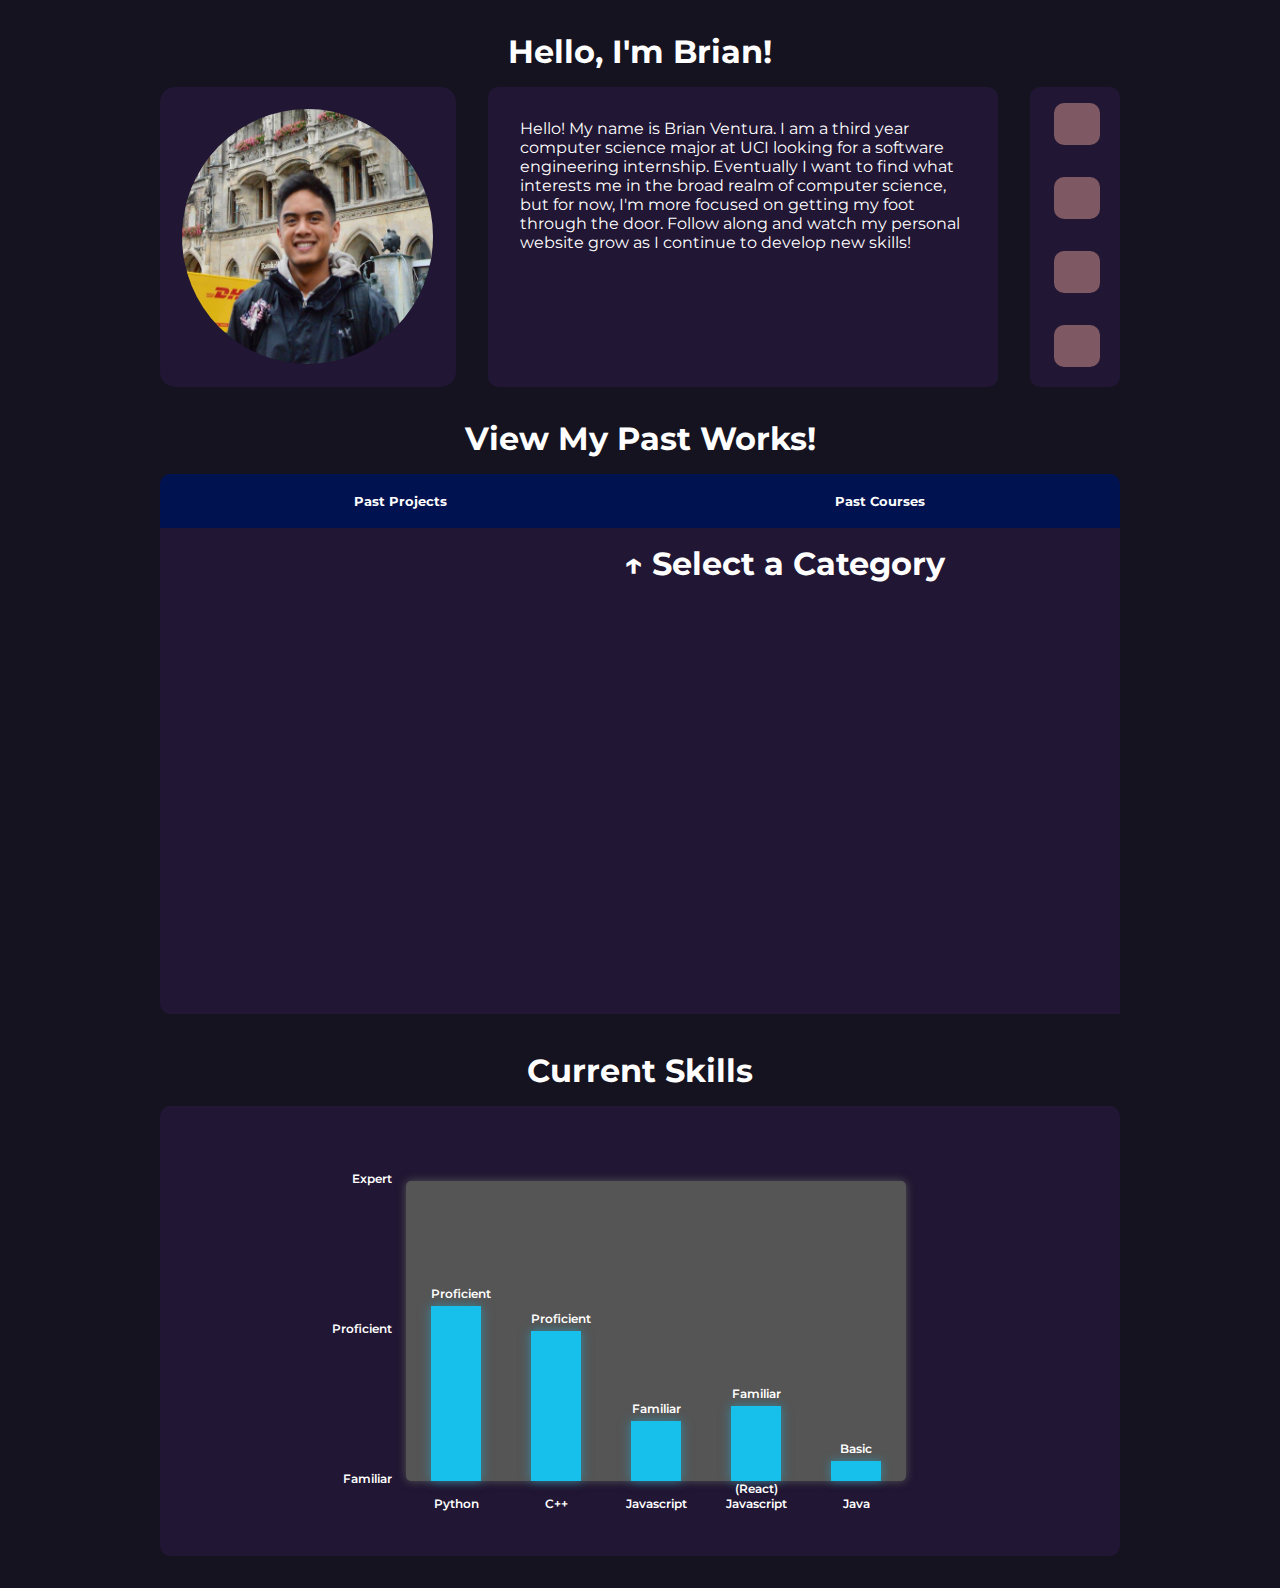
==== portfolio.html @ 1925c832 "Add files via upload" ====
<!DOCTYPE html>
<html lang="en">
<head>
    <meta charset="UTF-8">
    <meta name="viewport" content="width=device-width, initial-scale=1.0">
    <title>Hello!</title>
    <link href="https://fonts.googleapis.com/css2?family=Montserrat:wght@100&display=swap" rel="stylesheet">
    <link rel="stylesheet" href="https://cdnjs.cloudflare.com/ajax/libs/font-awesome/5.15.1/css/all.min.css" integrity="sha512-+4zCK9k+qNFUR5X+cKL9EIR+ZOhtIloNl9GIKS57V1MyNsYpYcUrUeQc9vNfzsWfV28IaLL3i96P9sdNyeRssA==" crossorigin="anonymous" />
    <link rel="stylesheet" href="./styles/portfolio.css">
    <link rel="stylesheet" href="./styles/barchart.css"/>
    <link rel="stylesheet" href="./styles/projects.css"/>
</head>
<body class="main">
    <div class="welcome">
        <h1 style="font-size:32px; margin-bottom: 1rem; margin-top:2rem; text-align:center">Hello, I'm Brian!</h1>
        <div class="introduction">
            <div class="introduction-pic-container"><img src="./pics/me.png" class="pic-me"></div>
            <div class="introduction-about">
                <p style="margin: 2rem 2rem 0rem 2rem;" id="intro">Hello! My name is Brian Ventura. I am a third year computer science major
                    at UCI looking for a software engineering internship. Eventually I want to find what interests me in the 
                    broad realm of computer science, but for now, I'm more focused on getting my foot through the door. Follow 
                    along and watch my personal website grow as I continue to develop new skills!</p>
            </div>
            <div class="introduction-socials">
                <div class="socials">
                    <button class="fab fa-github-square" onclick="location.href='https://www.github.com/brianv212'" id="icon"></button>
                    <button class="fab fa-facebook-square" onclick="location.href='https://www.facebook.com/BrianVenturaa'" id="icon"></button>
                    <button class="fab fa-linkedin" onclick="location.href='https://www.linkedin.com/in/brian-ventura-34a975197/'" id="icon"></button>
                    <button class="fab fa-instagram-square" onclick="location.href='https://www.instagram.com/briancv_'" id="icon"></button>
                </div>      
            </div>        
        </div>
    </div>

    <div class="past-projects">
        <h1 style="font-size:32px; margin-bottom: 1rem; margin-top:2rem; text-align:center">View My Past Works!</h1>
        <div class="past-projects-inner">
            <div class="pp-topbar">
                <button class="pp-pprojects" id="1">Past Projects</button>
                <button class="pp-pcourses" id="2">Past Courses</button>
            </div>
            <div class="pp-content">
                <div class="pp-directory">
                    <div class="pp-item" id="0">Algorithm Racing!</div><hr id="bar">
                    <div class="pp-item" id="1">eSports Tracker</div><hr id="bar">
                    <div class="pp-item" id="2">Questions From a Stranger</div><hr id="bar">
                </div>
                <div class="pp-display">
                    <h1 class="pp-display-title">&uarr; Select a Category</h1>
                    <div class="pp-display-description"></div><button id="read_more_button" class="button_empty">Read More!</button>
                    <div class="pp-display-picture"><img src="" id="image" class="image_empty"/></div>
                </div>                
            </div>
        </div>
        <!-- <div class="read-more">
            <div class="read-more-heading">
                <div class="read-more-title"></div>
                <button class="read-more-exit">&times;</button>
            </div>

            <div class="read-more-description"></div>
        </div> -->
    </div>

    <div class="skills">
        <h1 style="font-size:32px; margin-bottom: 1rem; margin-top:2rem; text-align:center">Current Skills</h1>
        <div class="placement">
            <div class="chart">
                <ul class="numbers">
                    <li><span>Expert</span></li>
                    <li><span>Proficient</span></li>
                    <li><span>Familiar</span></li>
                </ul>
                <ul class="bars">
                    <li><div class="bar" data-percentage="Proficient" style="height: 175px"></div><span>Python</span></li>
                    <li><div class="bar" data-percentage="Proficient" style="height: 150px"></div><span>C++</span></li>
                    <li><div class="bar" data-percentage="Familiar" style="height: 60px"></div><span>Javascript</span></li>
                    <li><div class="bar" data-percentage="Familiar" style="height: 75px"></div><span>(React) Javascript</span></li>
                    <li><div class="bar" data-percentage="Basic" style="height: 20px"></div><span>Java</span></li>
                </ul>
            </div>
        </div>
    </div>

    <script src="./projects.js"></script>
</body>
</html>
---- styles/portfolio.css ----
* {
    margin: 0;
    padding: 0;
    box-sizing: border-box;
}

*:focus {
    outline: none;
}

:root {
    --bg: #211633;
    --width: 1024px;
    --duration: 0.5s;
    --transition-style: ease-in-out;
}

.main {
    position: relative;
    background: #151320;
    font-family: Montserrat, sans-serif;
    color: white
}

.welcome {
    margin: auto;
    width: var(--width);
}

.name {
    margin: 1rem 0rem 1rem 2rem;
    font-weight: bold;
    text-align: left;
    width: var(--width);
}

.introduction {
    display: flex;
    flex-direction: row;
    height: 300px;
    margin: auto;
    width: var(--width);
    /* background-color: yellowgreen; */
    border-radius: 1%;
}

.introduction-pic-container {
    background-color: var(--bg);
    width: 33%;
    margin: 0rem 2rem 0rem 2rem;
    border-radius: 5%;
    transition: background-color var(--duration) var(--transition-style);
}

.introduction-pic-container:hover {
    background-color: rgba(255, 0, 0, 0.404);
}

.pic-me {
    border-radius: 50%;
    height: 85%;
    width: 85%;
    margin-top: 7.5%;
    margin-left: 7.5%;
}

.introduction-about {
    background-color: var(--bg);
    height: 300px;
    width: 57%;
    border-radius: 10px;
    margin: 0rem 2rem 0rem 0rem;
    transition: background-color var(--duration) var(--transition-style);
}

.introduction-about:hover {
    background-color: rgba(255, 166, 0, 0.493);
}

.introduction-socials {
    width: 10%;
    background-color: var(--bg);
    border-radius: 10px;
    margin: 0rem 2rem 0rem 0rem ;
    transition: background-color var(--duration) var(--transition-style);
}

.introduction-socials:hover {
    background-color: rgba(255, 255, 0, 0.521);
}

.socials {
    width: 100%;
    align-items: center;
    justify-content: center;
}

.socials button{
    width: 46px;
    height: 42px;
    font-size: 32px;
    background-color: rgba(179, 127, 127, 0.637);
    transition: background-color 0.3s ease-in-out;
    border: none;
    border-radius: 10px;
    cursor: pointer;
    margin: 1rem;
    margin-left: 1.5rem
}

.socials button:hover {
    background-color: rgb(235, 168, 168);
}

/* Skills Section */

.skills {
    margin: auto;
    width: var(--width);
}
---- styles/barchart.css ----
/* Bar Chart css */
.placement {
    padding: 0;
    height: 50vh;
    margin: 0rem 2rem 2rem 2rem;
    background-color: var(--bg);
    display: flex;
    align-items: center;
    border-radius: 10px;
}

.chart {
    width: 600px;
    height: 300px;
    display: block;
    margin-left: 20%;
}

.numbers {
    color: #fff;
    margin: 0;
    padding: 0;
    width: 50px;
    height: 100%;
    display: inline-block;
    /* float: left; */
}

.numbers li {
    list-style: none;
    height: 150px;
    position: relative;
    bottom: 145px;
}

.numbers span {
    font-size: 12px;
    font-weight: 600;
    position: absolute;
    bottom: 0;
    right: 10px;    
}

.bars {
    color: #fff;
    font-size: 12px;
    font-weight: 600;
    background: #555;
    margin: 0;
    padding: 0;
    display: inline-block;
    width: 500px;
    height: 300px;
    box-shadow: 0 0 10px 0 #555;
    border-radius: 5px;
}

.bars li {
    display: table-cell;
    width: 100px;
    height: 300px;
    position: relative
}

.bars span {
    width: 100%;
    position: absolute;
    bottom: -30px;
    text-align: center;
}

.bars .bar {
    display: block;
    background: #17C0EB; 
    width: 50px;
    position: absolute;
    bottom: 0;
    margin-left: 25px;
    text-align: center;
    box-shadow: 0 0 10px 0 rgba(23, 192, 235, 0.5);

    transition: .25s;
    transition-property: background, box-shadow;
}

.bars .bar:hover {
    background: #55EFC4;
    box-shadow: 0 0 10px 0 rgba(85, 239, 196, 0.5);
}

.bars .bar:before {
    color: #fff;
    content: attr(data-percentage);
    position: relative;
    bottom: 20px;
}
---- styles/projects.css ----
.past-projects {
    height: 600px;
    width: var(--width);
    margin: auto;
    margin-bottom: 2rem;
}

.past-projects-inner {
    margin: 0rem 2rem 2rem 2rem;
    background-color: var(--bg);
    height: 90%;
    border-radius: 10px;
}

.pp-topbar {
    height: 10%;
    background-color: #001350;
    border-radius: 10px 10px 0px 0px;
    display: flex;
    align-items: center;
    justify-content: space-evenly;
    transition: background-color 0.3s ease-in-out;
    -webkit-transition: background-color 0.3s ease-in-out;
    -moz-transition: background-color 0.3s ease-in-out;
}

.pp-pprojects {
    width: 50%;
    height: 100%;
    border-radius: 10px 0px 0px 0px;
    border: none;
    background-color: transparent;
    font-family: Montserrat;
    font-weight: bold;
    color: white;
    cursor: pointer;
    transition: background-color 0.3s ease-in-out;
    -webkit-transition: background-color 0.3s ease-in-out;
    -moz-transition: background-color 0.3s ease-in-out;
}

.pp-pprojects:hover {
    background-color: #F44336;
}

.pp-pcourses {
    width: 50%;
    height: 100%;
    border-radius: 0px 10px 0px 0px;
    border: none;
    background-color: transparent;
    font-family: Montserrat;
    font-weight: bold;
    color: white;
    cursor: pointer;
    transition: background-color 0.3s ease-in-out;

    /* Are these necessary? */
    -webkit-transition: background-color 0.3s ease-in-out;
    -moz-transition: background-color 0.3s ease-in-out;
}

.pp-pcourses:hover {
    background-color: #F44336;
}

.pp-content {
    display: flex;
    flex-direction: row;
    height: 100%;
}

.pp-directory {
    width: 30%;
    height: 0%;
    overflow-x: scroll;
    background-color: #15b0d6;
    border-radius: 0px 0px 0px 10px;
    -webkit-transition: 1s;
}

.pp-directory.show {
    height: 90%;
    -webkit-transition: height 1s;
}

.pp-item {
    height: 100px;
    cursor: pointer;
    transition: background-color 0.3s ease-in-out;
    -webkit-transition: background-color 0.3s ease-in-out;
    -moz-transition: background-color 0.3s ease-in-out;
    margin: auto;
}

.pp-item:hover {
    background-color: #F44336;
}

.pp-display {
    width: 70%;
    height: 90%;
    background-color: var(--bg);
}

.pp-display-title {
    text-align: center;
    margin: 1rem 2rem 1rem 2rem
}

.pp-display-description {
    margin: 1rem 2rem 1rem 2rem
}

.pp-display-pictures {
    background: none;
    margin: 1rem 2rem 1rem 2rem;
    width: 70%;
    height: 50%
}

.button_empty {
    display: none;
}

.button_display {
    margin: 0rem 0rem 0rem 45%;
}

.image_empty {
    display: none;
}

.image {
    width: 400px;
    height: 200px;
    margin: 2rem 0rem 0rem 20%;
    border: 2px solid rgba(73, 28, 196, 0.473)
}
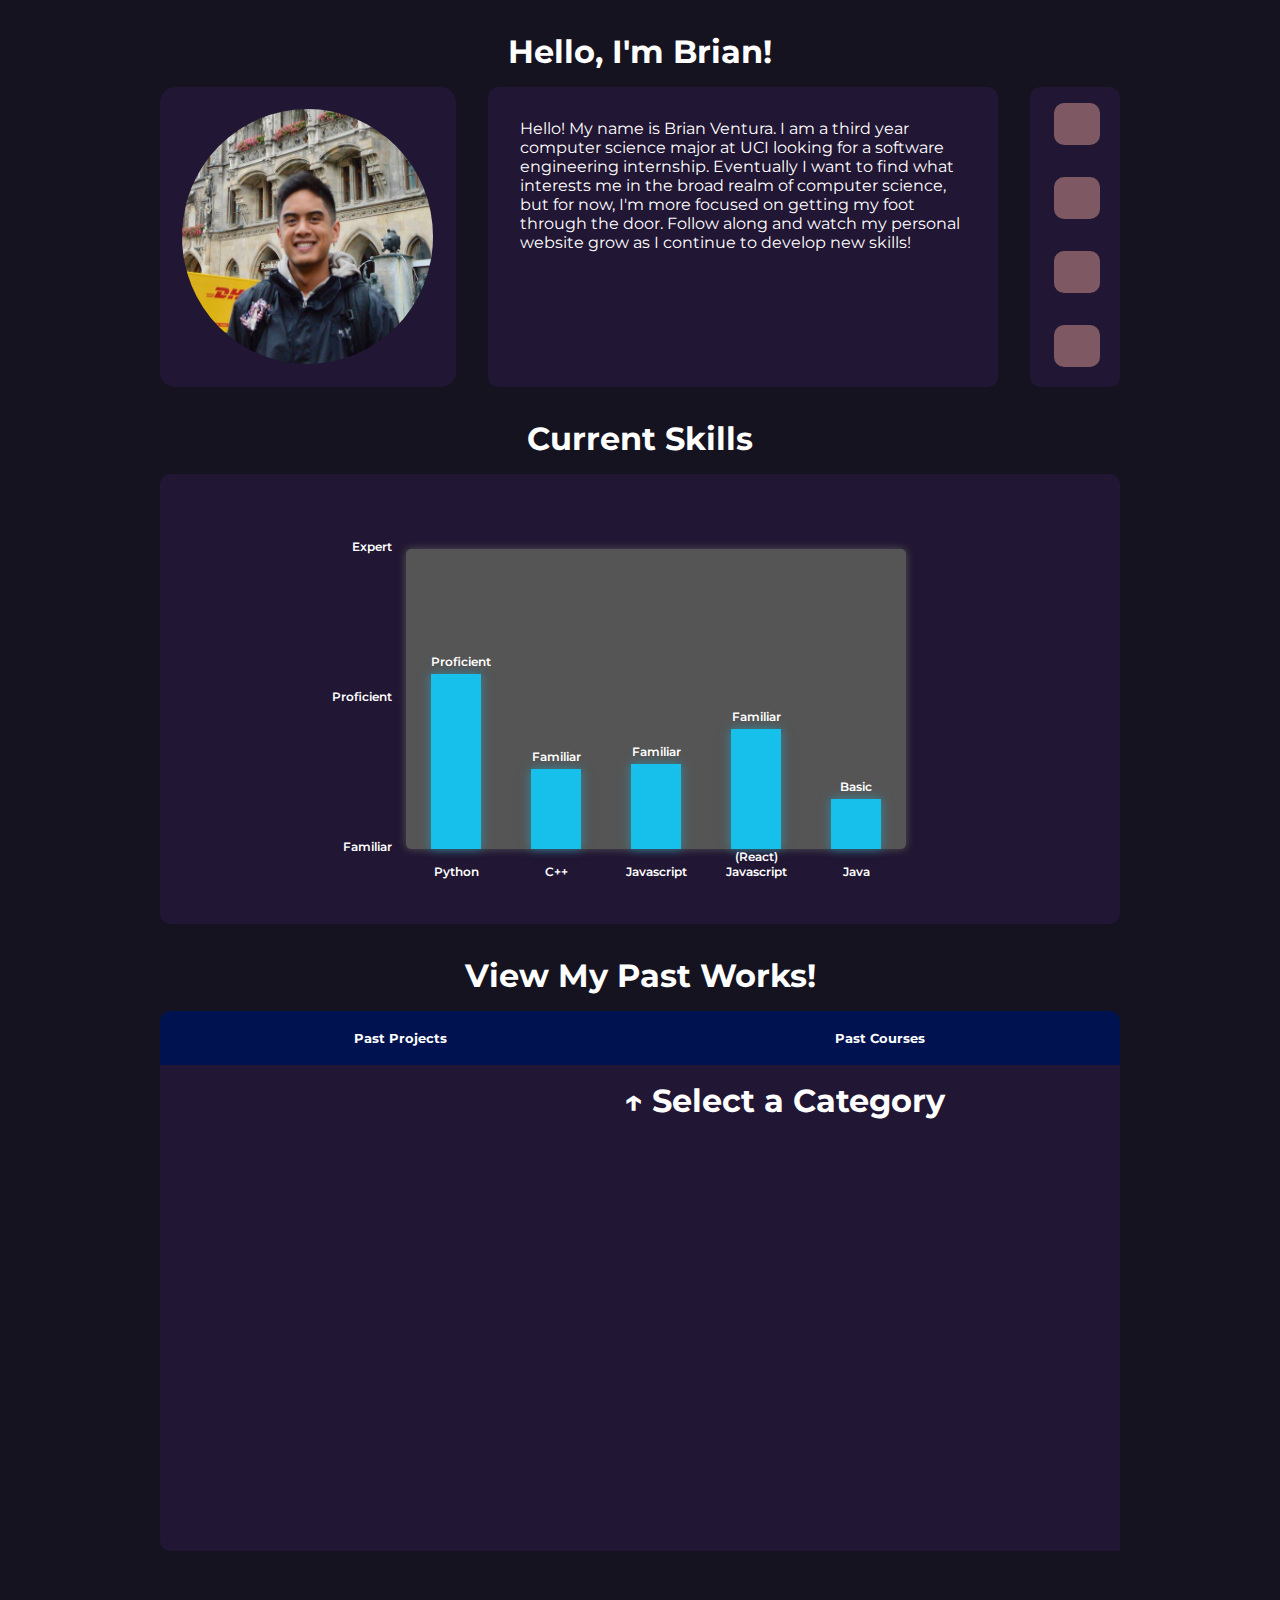
==== commit f40be351: "Add files via upload" ====
--- a/portfolio.html
+++ b/portfolio.html
@@ -3,12 +3,13 @@
 <head>
     <meta charset="UTF-8">
     <meta name="viewport" content="width=device-width, initial-scale=1.0">
-    <title>Hello!</title>
+    <title>Hello, I'm Brian!</title>
     <link href="https://fonts.googleapis.com/css2?family=Montserrat:wght@100&display=swap" rel="stylesheet">
     <link rel="stylesheet" href="https://cdnjs.cloudflare.com/ajax/libs/font-awesome/5.15.1/css/all.min.css" integrity="sha512-+4zCK9k+qNFUR5X+cKL9EIR+ZOhtIloNl9GIKS57V1MyNsYpYcUrUeQc9vNfzsWfV28IaLL3i96P9sdNyeRssA==" crossorigin="anonymous" />
     <link rel="stylesheet" href="./styles/portfolio.css">
     <link rel="stylesheet" href="./styles/barchart.css"/>
     <link rel="stylesheet" href="./styles/projects.css"/>
+    <link rel="stylesheet" href="./styles/popup.css"/>
 </head>
 <body class="main">
     <div class="welcome">
@@ -29,6 +30,26 @@
                     <button class="fab fa-instagram-square" onclick="location.href='https://www.instagram.com/briancv_'" id="icon"></button>
                 </div>      
             </div>        
+        </div>
+    </div>
+    
+    <div class="skills">
+        <h1 style="font-size:32px; margin-bottom: 1rem; margin-top:2rem; text-align:center">Current Skills</h1>
+        <div class="placement">
+            <div class="chart">
+                <ul class="numbers">
+                    <li><span>Expert</span></li>
+                    <li><span>Proficient</span></li>
+                    <li><span>Familiar</span></li>
+                </ul>
+                <ul class="bars">
+                    <li><div class="bar" data-percentage="Proficient" style="height: 175px"></div><span>Python</span></li>
+                    <li><div class="bar" data-percentage="Familiar" style="height: 80px"></div><span>C++</span></li>
+                    <li><div class="bar" data-percentage="Familiar" style="height: 85px"></div><span>Javascript</span></li>
+                    <li><div class="bar" data-percentage="Familiar" style="height: 120px"></div><span>(React) Javascript</span></li>
+                    <li><div class="bar" data-percentage="Basic" style="height: 50px"></div><span>Java</span></li>
+                </ul>
+            </div>
         </div>
     </div>
 
@@ -52,35 +73,19 @@
                 </div>                
             </div>
         </div>
-        <!-- <div class="read-more">
-            <div class="read-more-heading">
-                <div class="read-more-title"></div>
-                <button class="read-more-exit">&times;</button>
-            </div>
-
-            <div class="read-more-description"></div>
-        </div> -->
     </div>
 
-    <div class="skills">
-        <h1 style="font-size:32px; margin-bottom: 1rem; margin-top:2rem; text-align:center">Current Skills</h1>
-        <div class="placement">
-            <div class="chart">
-                <ul class="numbers">
-                    <li><span>Expert</span></li>
-                    <li><span>Proficient</span></li>
-                    <li><span>Familiar</span></li>
-                </ul>
-                <ul class="bars">
-                    <li><div class="bar" data-percentage="Proficient" style="height: 175px"></div><span>Python</span></li>
-                    <li><div class="bar" data-percentage="Proficient" style="height: 150px"></div><span>C++</span></li>
-                    <li><div class="bar" data-percentage="Familiar" style="height: 60px"></div><span>Javascript</span></li>
-                    <li><div class="bar" data-percentage="Familiar" style="height: 75px"></div><span>(React) Javascript</span></li>
-                    <li><div class="bar" data-percentage="Basic" style="height: 20px"></div><span>Java</span></li>
-                </ul>
-            </div>
+    <div id="read-more" class="read-more active">
+        <div class="read-more-heading">
+            <div class="read-more-title">Header</div>
+            <button class="read-more-exit">&times;</button>
         </div>
+        <div class="read-more-description">Text</div>
+        <div class="read-more-visuals"><img src="" id="rmimage" class="rmimage"/></div>
     </div>
+    <div class="overlay"></div>    
+
+
 
     <script src="./projects.js"></script>
 </body>
--- a/styles/barchart.css
+++ b/styles/barchart.css
@@ -7,6 +7,11 @@
     display: flex;
     align-items: center;
     border-radius: 10px;
+    transition: background-color var(--duration) var(--transition-style);
+}
+
+.placement:hover {
+    background-color: rgba(0, 128, 0, 0.493);
 }
 
 .chart {
--- a/styles/projects.css
+++ b/styles/projects.css
@@ -1,3 +1,14 @@
+a {
+    color: white;
+    cursor: pointer;
+    text-decoration: underline;
+}
+
+a:hover {
+    color:rgba(0, 240, 60, 0.76);
+    font-weight: bold;
+}
+
 .past-projects {
     height: 600px;
     width: var(--width);
--- a/styles/popup.css
+++ b/styles/popup.css
@@ -0,0 +1,82 @@
+.read-more {
+    position: fixed;
+    top: 50%;
+    left: 50%;
+    transform: translate(-50%, -50%) scale(0);
+    transition: 200ms ease-in-out;
+    border: 1px white;
+    border-radius: 10px;
+    z-index: 5;
+    background-color: rgb(128, 37, 37);
+    width: 800px;
+    height: 500px;
+    overflow-x: scroll;
+    max-width: 80%;
+}
+
+.read-more-active {
+    transform: translate(-50%, -50%) scale(1); 
+}
+
+.read-more-heading {
+    display: flex;
+    flex-direction: row;
+    justify-content: space-between;
+}
+
+.read-more-title {
+    margin: 0.5rem 0rem 0.5rem 2rem
+}
+
+.read-more-exit {
+    margin: 0.25rem 2rem 0.5rem 0rem;
+    background: none;
+    border: none;
+    font-size: 24px;
+    cursor: pointer;
+    color: white
+}
+
+.read-more-description {
+    margin: 0.5rem 2rem 0.5rem 2rem;
+    height: 200px;
+    overflow-x: scroll;
+    border: 1px solid black;
+}
+
+.read-more-visuals {
+    width: 375px;
+    height: 175px;
+    margin: auto;
+    margin-top: 1.5rem;
+    border: 2px solid rgb(0, 0, 0)
+}
+
+.rmimage {
+    width: 375px;
+    height: 175px;
+    filter: brightness(90%);
+    transition: filter 0.3s ease-in-out;
+    cursor: pointer;
+}
+
+.rmimage:hover {
+    filter: brightness(110%);
+}
+
+.overlay {
+    position: fixed;
+    opacity: 0;
+    top: 0;
+    left: 0;
+    right: 0;
+    bottom: 0;
+    background-color: rgba(0, 0, 0, 0.5);
+    pointer-events: none;
+    transition: 200ms ease-in-out;
+}
+
+.overlay-active {
+    pointer-events: all;
+    opacity: 1;
+}